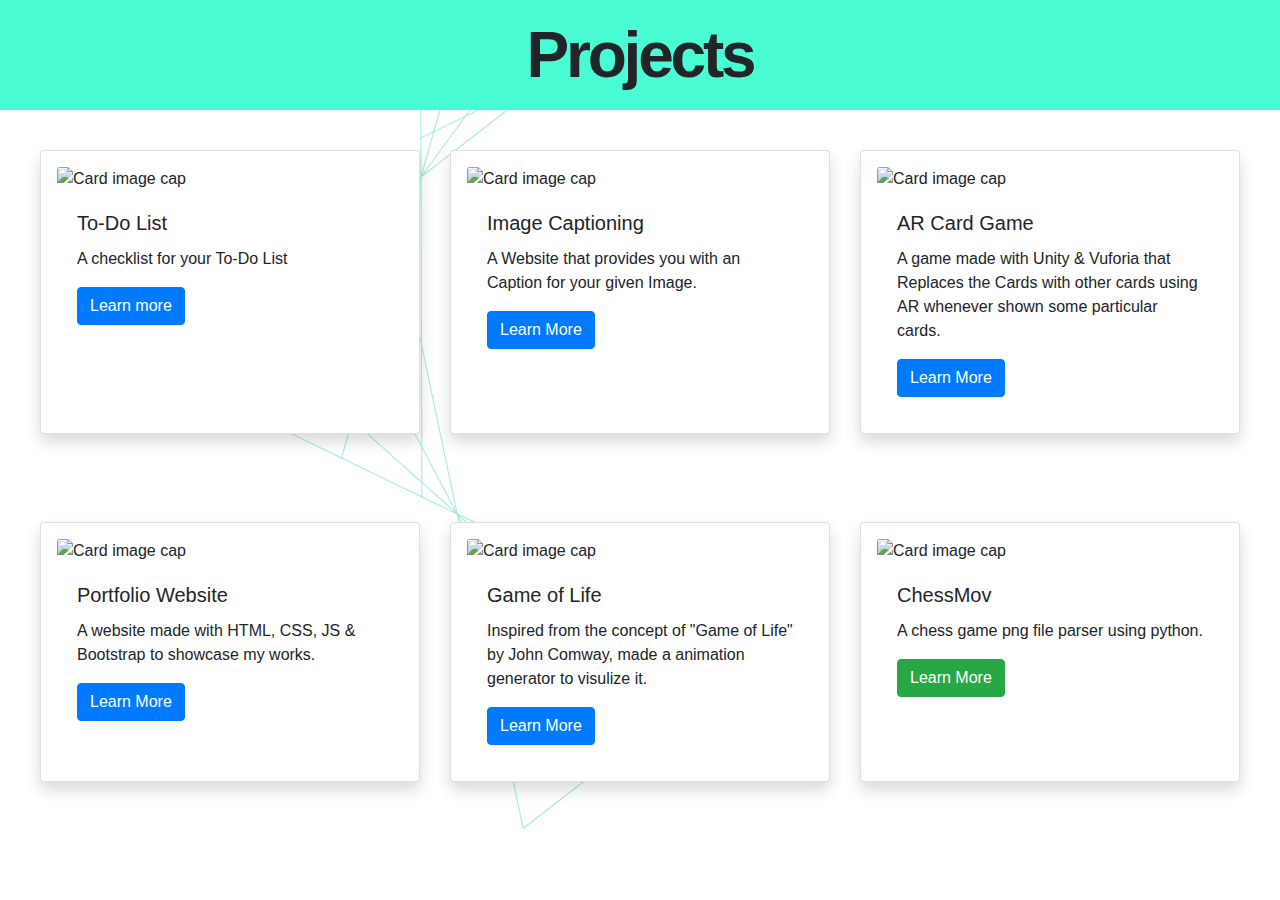
==== projects.html @ 37b38e48 "Add files via upload" ====
<!-- partial:index.partial.html -->
<!DOCTYPE html>
<html lang="en">
<head>
  <!-- <meta charset="UTF-8">
  <meta name="viewport" content="width=device-width, initial-scale="> -->
  <meta charset="utf-8" />
		<meta name="viewport" content="width=device-width, initial-scale=1, user-scalable=no" />
  <title>Aadya Singh's Project</title>
  <link rel="stylesheet" href="./projects.css">
 <!-- Bootstrap Files -->
        <link rel="stylesheet" href="https://maxcdn.bootstrapcdn.com/bootstrap/4.5.0/css/bootstrap.min.css">
        <script src="https://ajax.googleapis.com/ajax/libs/jquery/3.5.1/jquery.min.js"></script>
        <script src="https://cdnjs.cloudflare.com/ajax/libs/popper.js/1.16.0/umd/popper.min.js"></script>
        <script src="https://maxcdn.bootstrapcdn.com/bootstrap/4.5.0/js/bootstrap.min.js"></script>


</head>
<body>
  <h1 class="header" >Projects</h1>
  <div class="pro">
  <div class="card-deck">
  <div class="card shadow p-3 mb-5 bg-white rounded">
    <img class="card-img-top" src="https://github.com/adysis14/To-Do-List/blob/main/ady(1).jpg?raw=true" alt="Card image cap">
    <div class="card-body">
      <h5 class="card-title">To-Do List</h5>
      <p class="card-text">A checklist for your To-Do List</p>
      <a href="https://github.com/KhushbooGoel01/AgriFriend" color = #fff class="btn btn-primary stretched-link">Learn more</a>
      <p class="card-text"></p>
    </div>
  </div>
  <div class="card shadow p-3 mb-5 bg-white rounded">
    <img class="card-img-top" src="https://imgur.com/WsAqNfV.gif" alt="Card image cap">
    <div class="card-body">
      <h5 class="card-title">Image Captioning</h5>
      <p class="card-text">A Website that provides you with an Caption for your given Image. </p>
       <a href="https://gitlab.com/VaibCoder_7/picread" color = #fff class="btn btn-primary stretched-link">Learn More</a>
      <p class="card-text"></p>
    </div>
  </div>
  <div class="card shadow p-3 mb-5 bg-white rounded">
    <img class="card-img-top" src="https://i.pinimg.com/originals/74/df/89/74df89aef02d03b6cdcee140918f7f00.jpg" alt="Card image cap">
    <div class="card-body">
      <h5 class="card-title">AR Card Game</h5>
      <p class="card-text">A game made with Unity & Vuforia that Replaces the Cards with other cards using AR whenever shown some particular cards.</p>
     <a href="https://github.com/KhushbooGoel01/AR-Card_game" color = #fff class="btn btn-primary stretched-link">Learn More</a>
    </div>
  </div>
</div>
  </div>
  
   <div class="pro">
  <div class="card-deck">
  <div class="card shadow p-3 mb-5 bg-white rounded">
    <img class="card-img-top" src="https://raw.githubusercontent.com/KhushbooGoel01/KhushbooGoel01.github.io/master/Screenshot%202020-11-03%20123124.png" alt="Card image cap">
<!--     <img class="card-img-top" src="https://raw.githubusercontent.com/KhushbooGoel01/KhushbooGoel01.github.io/master/Screenshot%202020-11-03%20123625.png" alt="Card image cap"> -->
    <div class="card-body">
      <h5 class="card-title">Portfolio Website</h5>
      <p class="card-text">A website made with HTML, CSS, JS & Bootstrap to showcase my works.</p>
      <a href="https://github.com/KhushbooGoel01/KhushbooGoel01.github.io" color = #fff class="btn btn-primary stretched-link">Learn More</a>
      <p class="card-text"></p>
    </div>
  </div>
  <div class="card shadow p-3 mb-5 bg-white rounded">
    <img class="card-img-top" src="https://upload.wikimedia.org/wikipedia/commons/4/4e/Animated_Mwss.gif" alt="Card image cap">
    <div class="card-body">
      <h5 class="card-title">Game of Life</h5>
      <p class="card-text">Inspired from the concept of "Game of Life" by John Comway, made a animation generator to visulize it.</p>
       <a href="https://github.com/KhushbooGoel01/Game_of_Life" color = #fff class="btn btn-primary stretched-link">Learn More</a>
      <p class="card-text"></p>
    </div>
  </div>
  <div class="card shadow p-3 mb-5 bg-white rounded">
    <img class="card-img-top" src="https://images.unsplash.com/photo-1586165368502-1bad197a6461?ixlib=rb-1.2.1&ixid=eyJhcHBfaWQiOjEyMDd9&w=1000&q=80" alt="Card image cap">
    <div class="card-body ">
<!--       <div class="shadow p-3 mb-5 bg-white rounded">Regular shadow</div> -->
      <h5 class="card-title">ChessMov</h5>
      <p class="card-text">A chess game png file parser using python.</p>
      <a href="https://github.com/KhushbooGoel01/" color = #fff class="btn btn-success stretched-link">Learn More</a>
      </p>
    </div>
  </div>
</div>
  </div>
 
</body>
</html>
<!-- partial -->
  
</body>
</html>
---- projects.css ----
.header{
background-color: #49fcd4;
text-align: center;
 font-family: "Source Sans Pro", Helvetica, sans-serif;
  padding: 20px;
		font-size: 4rem;
		font-weight: 700;
		letter-spacing: -0.05em;
		line-height: 1.1;
		margin: 2 0 1.5rem 0;
		text-transform: none;
  
}
.list h2{
  margin:0;
  padding:0;
}

.list p{
  margin:0;
  padding:0;
}

.pro{
  margin: 40px;
  padding: 0;
}

.list{
  
  color: #000000;
		font-family: "Source Sans Pro", Helvetica, sans-serif;
		font-size: 1rem;
		font-weight: 300;
		letter-spacing: 0.0375em;
		line-height: 2;
}


body{
background-attachment: fixed;
						background-color: #fff;
						background-image: url("data:image/svg+xml;charset=utf8,%3Csvg xmlns='http://www.w3.org/2000/svg' viewBox='0 0 920 1750' x='0px' y='0px'%3E %3Cpath style='fill: rgba(67, 217, 184, 0.5)' d='M889.72,1137.55l-2.91-0.75l-364.39,282.94l-0.7-0.9l-0.51,0.11l-94.77-451.5l-32.51-15.75l-16.73-8.11l0,0.68 l-1.46,0l0-1.39l-1.89-0.92l-112.41-54.47l-0.29,1.03l-1.41-0.37l0.37-1.31l-34.14-16.54l-98.56-47.76l-0.59,0.81l-1.16-0.88 l0.42-0.57L11.43,766.33l-0.25,0.2l-0.9-1.15l102.87-79.98l0.08-0.1l0.02,0.02l116.68-90.72l-0.18-0.34l1.3-0.66l0.05,0.09 l100.5-78.14l-0.07-0.32l0.65-0.14l42.3-32.89l-0.15-54.54l-0.59,0.29l-0.64-1.31l1.23-0.6l-0.01-4.54l-0.33-122.47l-0.99,0.18 l-0.28-1.43l1.27-0.23l-0.4-147.49l-0.87-0.16l0.28-1.43l0.58,0.1l-0.35-127.48l-0.13-0.06l0.64-1.31L489.97,76.8l0.73,0.19 l-0.04,0.14l132.63,65.11l0.33-0.45l1.16,0.88l-0.16,0.22l114.21,56.07l0.45-0.35l0.72,0.93l47.89,23.51l2.76-1.36l0.56,4.61 l-3.32-1.63L571.52,330.88L375.95,482.93l0.66,239.95l51.12,243.57l222.53,107.83l236.23,60.93l2.27-1.77 M375.8,425.34l17.25-8.47 l36.13-127.75l-53.73,9.66L375.8,425.34z M551,241.05l38.19-52.2l-123.83-22.27l-34.13,120.68l98.99-17.81L551,241.05z M532.3,269.09l151.34-27.22l37.63-29.25l-130.48-23.47L532.3,269.09z M303.38,733.9l-2.36-4.48l-44.18-83.78L182.5,747.25 l40.78,36.46l52.69,47.11L303.38,733.9z M277.18,831.91l56.95,50.93L375.69,920l-0.13-49.23l-71.19-135L277.18,831.91z M303.96,731.86l41.93-148.25l-9.74-46.39L257.8,644.33L303.96,731.86z M304.94,733.73l9.55,18.12l61.05,115.78l-0.39-144.6 l-16.9-80.53l-11.71-55.81L304.94,733.73z M375.21,211.79l0.23,85.51l54.17-9.74l34.29-121.23l-88.87-15.98L375.21,211.79z M430.78,288.83l-17.88,63.21L394.81,416l44.01-21.6l90.15-123.23L430.78,288.83z M287.76,898.62l87.99,42.64l-0.05-19.29 l-91.37-81.71l-7.59-6.78l-14.88,52.59L287.76,898.62z M174.26,843.62l86.26,41.8l15-53.03l-93.89-83.95l-53.34,72.91L174.26,843.62 z M113.18,687.22L12.71,765.33l55.69,26.99l58.56,28.38l53.58-73.24l-34.83-31.14L113.18,687.22z M230.62,595.92l-116.27,90.4 l63.02,56.36l4.03,3.61l74.67-102.08l-7.47-14.17L230.62,595.92z M331.94,517.15l-100.15,77.86l25.25,47.88l78.71-107.59l-1.71-8.14 L331.94,517.15z M333.22,516.15l2.02,9.64l1.66,7.92l34.65-47.37L333.22,516.15z M337.31,535.63l9.43,44.95l26.67-94.3 L337.31,535.63z M347.39,583.66l27.74,132.16l-0.62-228.04L347.39,583.66z M374.7,21.83l0.35,127.02l89.27,16.06l24.61-87 L374.7,21.83z M490.25,78.56l-22.26,78.7l-2.24,7.91l124.39,22.37l10.23-13.99l22.04-30.12L490.25,78.56z M623.74,144.09 l-12.29,16.8l-19.71,26.95l131.07,23.58l14.73-11.45L623.74,144.09z M739,200.67l-13.3,10.34l-0.96,0.74l58.14,10.46L739,200.67z M723.19,212.96l-25.33,19.69l-11.14,8.66l97.03-17.45L723.19,212.96z M782.89,225.5l-98.64,17.74l-107.06,83.23L782.89,225.5z M631.68,282.26l49.48-38.47l-150.1,27l-89.41,122.22l129.1-63.37L631.68,282.26z M565.06,334.05l-125.28,61.5l-45.94,62.8 l-14.96,20.44L565.06,334.05z M425.31,412.87l11.65-15.93l-42.69,20.96l-13.66,48.3l-3.58,12.67L425.31,412.87z M392.51,418.76 l-16.71,8.2l0.01,4.72l0.12,45.68L392.51,418.76z M377.21,941.96l21.37,10.36l24.14,11.7l-45.56-40.74L377.21,941.96z M377.15,921.31l34.83,31.15l12.57,11.24l-47.53-90.14L377.15,921.31z M376.63,730.07l0.38,140.33l48.29,91.59L376.63,730.07z M806.29,1197.48l75.8-58.86l-28.56,11.47l-25.6,10.28l14.96,7.25l-0.64,1.31l-16.16-7.83l-124.76,50.1l40.56,36.27L806.29,1197.48z M522.43,1146.18l58.88,111.66l52.71-21.17l64.61-25.95l-75.11-67.17L522.43,1146.18z M621.92,1142.14l-115.78-103.53l-46.8-12.07 l62.33,118.2l7.06-0.18L621.92,1142.14z M700.14,1210.12l124.19-49.87l-42.89-20.78l-155.8,4.04L700.14,1210.12z M679.7,1295.77 l61.03-47.39l-40.9-36.57l-117.85,47.32l42.09,79.82L679.7,1295.77z M522.48,1417.85l1.83-1.42l98.6-76.56l-42.28-80.19 l-84.25,33.83L522.48,1417.85z M496.08,1292.06l83.87-33.68l-59.14-112.16l-55.04,1.43L496.08,1292.06z M465.46,1146.2l54.58-1.42 l-62.61-118.74l-18.03-4.65l0.36-1.41l16.74,4.32l-27.63-52.4L465.46,1146.2z M458.42,1024.79l45.35,11.7l-74.14-66.29 L458.42,1024.79z M431.46,969.87l75.38,67.41l136.26,35.15L431.46,969.87z M649.76,1075.65l-140.54-36.25l114.83,102.68l154.53-4.01 L649.76,1075.65z M656.92,1077.5l124.84,60.5l51.97-1.35l47.7-1.24L656.92,1077.5z M784.62,1139.38l41.54,20.13l56.45-22.67 L784.62,1139.38z'/%3E %3C/svg%3E");
						background-position: 25% 50%;
						background-repeat: repeat-y;
						background-size: 40rem auto;
}
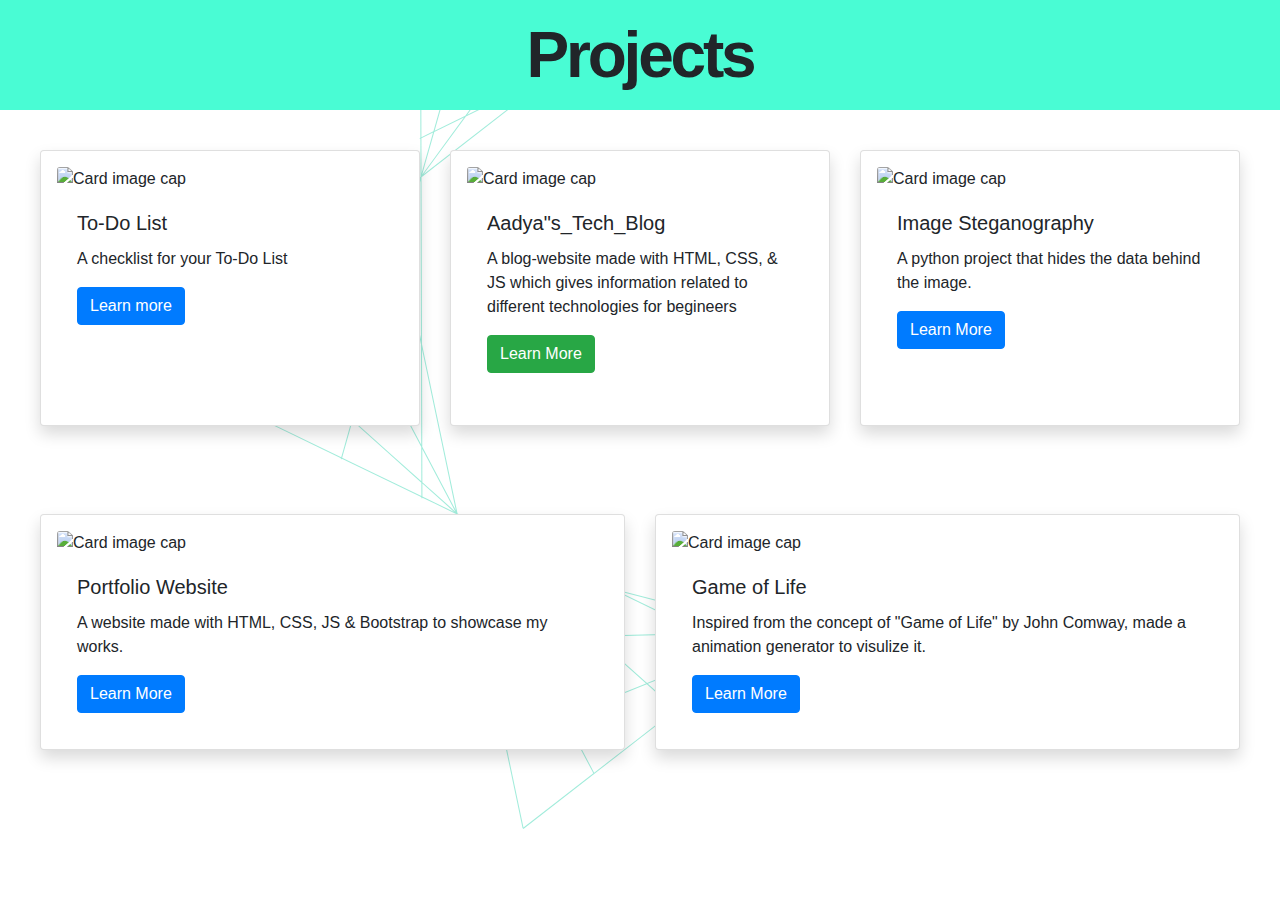
==== commit 20bc8c9d: "Add files via upload" ====
--- a/projects.html
+++ b/projects.html
@@ -1,92 +1,111 @@
-
 <!-- partial:index.partial.html -->
 <!DOCTYPE html>
 <html lang="en">
+
 <head>
   <!-- <meta charset="UTF-8">
   <meta name="viewport" content="width=device-width, initial-scale="> -->
   <meta charset="utf-8" />
-		<meta name="viewport" content="width=device-width, initial-scale=1, user-scalable=no" />
+  <meta name="viewport" content="width=device-width, initial-scale=1, user-scalable=no" />
   <title>Aadya Singh's Project</title>
   <link rel="stylesheet" href="./projects.css">
- <!-- Bootstrap Files -->
-        <link rel="stylesheet" href="https://maxcdn.bootstrapcdn.com/bootstrap/4.5.0/css/bootstrap.min.css">
-        <script src="https://ajax.googleapis.com/ajax/libs/jquery/3.5.1/jquery.min.js"></script>
-        <script src="https://cdnjs.cloudflare.com/ajax/libs/popper.js/1.16.0/umd/popper.min.js"></script>
-        <script src="https://maxcdn.bootstrapcdn.com/bootstrap/4.5.0/js/bootstrap.min.js"></script>
+  <!-- Bootstrap Files -->
+  <link rel="stylesheet" href="https://maxcdn.bootstrapcdn.com/bootstrap/4.5.0/css/bootstrap.min.css">
+  <script src="https://ajax.googleapis.com/ajax/libs/jquery/3.5.1/jquery.min.js"></script>
+  <script src="https://cdnjs.cloudflare.com/ajax/libs/popper.js/1.16.0/umd/popper.min.js"></script>
+  <script src="https://maxcdn.bootstrapcdn.com/bootstrap/4.5.0/js/bootstrap.min.js"></script>
 
 
 </head>
+
 <body>
-  <h1 class="header" >Projects</h1>
+  <h1 class="header">Projects</h1>
   <div class="pro">
-  <div class="card-deck">
-  <div class="card shadow p-3 mb-5 bg-white rounded">
-    <img class="card-img-top" src="https://github.com/adysis14/To-Do-List/blob/main/ady(1).jpg?raw=true" alt="Card image cap">
-    <div class="card-body">
-      <h5 class="card-title">To-Do List</h5>
-      <p class="card-text">A checklist for your To-Do List</p>
-      <a href="https://github.com/KhushbooGoel01/AgriFriend" color = #fff class="btn btn-primary stretched-link">Learn more</a>
-      <p class="card-text"></p>
+    <div class="card-deck">
+      <div class="card shadow p-3 mb-5 bg-white rounded">
+        <img class="card-img-top" src="https://github.com/adysis14/To-Do-List/blob/main/ady(1).jpg?raw=true"
+          alt="Card image cap">
+        <div class="card-body">
+          <h5 class="card-title">To-Do List</h5>
+          <p class="card-text">A checklist for your To-Do List</p>
+          <a href="https://adysis14.github.io/To-Do-List/" color=#fff class="btn btn-primary stretched-link">Learn
+            more</a>
+          <p class="card-text"></p>
+        </div>
+      </div>
+      <div class="card shadow p-3 mb-5 bg-white rounded">
+        <img class="card-img-top"
+          src="https://github.com/adysis14/Aadya-s-Tech-Blog/blob/main/ady(1).png?raw=true"
+          alt="Card image cap">
+        <div class="card-body ">
+          <!--       <div class="shadow p-3 mb-5 bg-white rounded">Regular shadow</div> -->
+          <h5 class="card-title">Aadya"s_Tech_Blog</h5>
+          <p class="card-text">A blog-website made with HTML, CSS, & JS which gives information related to different
+            technologies for begineers</p>
+          <a href="https://adysis14.github.io/Aadya-s-Tech-Blog/" color=#fff class="btn btn-success stretched-link">Learn More</a>
+          </p>
+        </div>
+      </div>
+      <div class="card shadow p-3 mb-5 bg-white rounded">
+        <img class="card-img-top" src="https://github.com/adysis14/Steganography/blob/main/ady(1).jpg?raw=true" alt="Card image cap">
+        <div class="card-body">
+          <h5 class="card-title">Image Steganography</h5>
+          <p class="card-text">A python project that hides the data behind the image. </p>
+          <a href="https://adysis14.github.io/Steganography/" color=#fff class="btn btn-primary stretched-link">Learn
+            More</a>
+          <p class="card-text"></p>
+        </div>
+      </div>
+      <!-- <div class="card shadow p-3 mb-5 bg-white rounded">
+        <img class="card-img-top" src="https://i.pinimg.com/originals/74/df/89/74df89aef02d03b6cdcee140918f7f00.jpg"
+          alt="Card image cap">
+        <div class="card-body">
+          <h5 class="card-title">AR Card Game</h5>
+          <p class="card-text">A game made with Unity & Vuforia that Replaces the Cards with other cards using AR
+            whenever shown some particular cards.</p>
+          <a href="https://github.com/aadya/AR-Card_game" color=#fff
+            class="btn btn-primary stretched-link">Learn More</a>
+        </div>
+      </div> -->
     </div>
   </div>
-  <div class="card shadow p-3 mb-5 bg-white rounded">
-    <img class="card-img-top" src="https://imgur.com/WsAqNfV.gif" alt="Card image cap">
-    <div class="card-body">
-      <h5 class="card-title">Image Captioning</h5>
-      <p class="card-text">A Website that provides you with an Caption for your given Image. </p>
-       <a href="https://gitlab.com/VaibCoder_7/picread" color = #fff class="btn btn-primary stretched-link">Learn More</a>
-      <p class="card-text"></p>
+
+  <div class="pro">
+    <div class="card-deck">
+      <div class="card shadow p-3 mb-5 bg-white rounded">
+        <img class="card-img-top"
+          src="https://github.com/adysis14/Aadya_Singh-s_Portfolio/blob/main/Screenshot%20(1).png?raw=true"
+          alt="Card image cap">
+       
+        <div class="card-body">
+          <h5 class="card-title">Portfolio Website</h5>
+          <p class="card-text">A website made with HTML, CSS, JS & Bootstrap to showcase my works.</p>
+          <a href="https://adysis14.github.io/Aadya_Singh-s_Portfolio/" color=#fff
+            class="btn btn-primary stretched-link">Learn More</a>
+          <p class="card-text"></p>
+        </div>
+      </div>
+      <div class="card shadow p-3 mb-5 bg-white rounded">
+        <img class="card-img-top" src="https://upload.wikimedia.org/wikipedia/commons/4/4e/Animated_Mwss.gif"
+          alt="Card image cap">
+        <div class="card-body">
+          <h5 class="card-title">Game of Life</h5>
+          <p class="card-text">Inspired from the concept of "Game of Life" by John Comway, made a animation generator to
+            visulize it.</p>
+          <a href="https://adysis14.github.io/Games_Of_Life/" color=#fff
+            class="btn btn-primary stretched-link">Learn More</a>
+          <p class="card-text"></p>
+        </div>
+      </div>
+
     </div>
   </div>
-  <div class="card shadow p-3 mb-5 bg-white rounded">
-    <img class="card-img-top" src="https://i.pinimg.com/originals/74/df/89/74df89aef02d03b6cdcee140918f7f00.jpg" alt="Card image cap">
-    <div class="card-body">
-      <h5 class="card-title">AR Card Game</h5>
-      <p class="card-text">A game made with Unity & Vuforia that Replaces the Cards with other cards using AR whenever shown some particular cards.</p>
-     <a href="https://github.com/KhushbooGoel01/AR-Card_game" color = #fff class="btn btn-primary stretched-link">Learn More</a>
-    </div>
-  </div>
-</div>
-  </div>
-  
-   <div class="pro">
-  <div class="card-deck">
-  <div class="card shadow p-3 mb-5 bg-white rounded">
-    <img class="card-img-top" src="https://raw.githubusercontent.com/KhushbooGoel01/KhushbooGoel01.github.io/master/Screenshot%202020-11-03%20123124.png" alt="Card image cap">
-<!--     <img class="card-img-top" src="https://raw.githubusercontent.com/KhushbooGoel01/KhushbooGoel01.github.io/master/Screenshot%202020-11-03%20123625.png" alt="Card image cap"> -->
-    <div class="card-body">
-      <h5 class="card-title">Portfolio Website</h5>
-      <p class="card-text">A website made with HTML, CSS, JS & Bootstrap to showcase my works.</p>
-      <a href="https://github.com/KhushbooGoel01/KhushbooGoel01.github.io" color = #fff class="btn btn-primary stretched-link">Learn More</a>
-      <p class="card-text"></p>
-    </div>
-  </div>
-  <div class="card shadow p-3 mb-5 bg-white rounded">
-    <img class="card-img-top" src="https://upload.wikimedia.org/wikipedia/commons/4/4e/Animated_Mwss.gif" alt="Card image cap">
-    <div class="card-body">
-      <h5 class="card-title">Game of Life</h5>
-      <p class="card-text">Inspired from the concept of "Game of Life" by John Comway, made a animation generator to visulize it.</p>
-       <a href="https://github.com/KhushbooGoel01/Game_of_Life" color = #fff class="btn btn-primary stretched-link">Learn More</a>
-      <p class="card-text"></p>
-    </div>
-  </div>
-  <div class="card shadow p-3 mb-5 bg-white rounded">
-    <img class="card-img-top" src="https://images.unsplash.com/photo-1586165368502-1bad197a6461?ixlib=rb-1.2.1&ixid=eyJhcHBfaWQiOjEyMDd9&w=1000&q=80" alt="Card image cap">
-    <div class="card-body ">
-<!--       <div class="shadow p-3 mb-5 bg-white rounded">Regular shadow</div> -->
-      <h5 class="card-title">ChessMov</h5>
-      <p class="card-text">A chess game png file parser using python.</p>
-      <a href="https://github.com/KhushbooGoel01/" color = #fff class="btn btn-success stretched-link">Learn More</a>
-      </p>
-    </div>
-  </div>
-</div>
-  </div>
- 
+
 </body>
+
 </html>
 <!-- partial -->
-  
+
 </body>
-</html>
+
+</html>